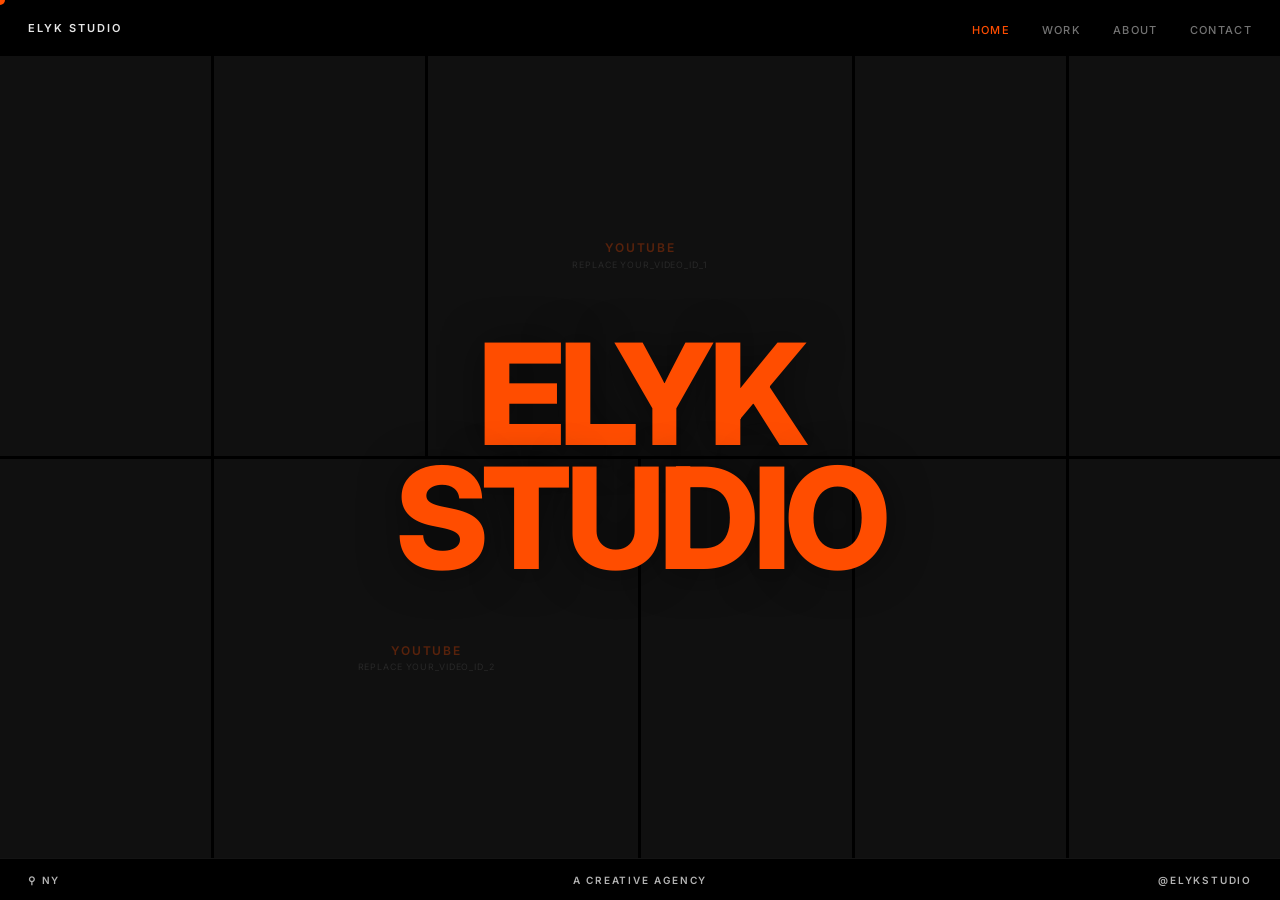
==== index.html @ 96a3be26 "Initial commit — ELYK STUDIO site (Home, Work, Campaign, About, Contact)" ====
<!DOCTYPE html>
<html lang="en">
<head>
  <meta charset="UTF-8" />
  <meta name="viewport" content="width=device-width, initial-scale=1.0" />
  <meta name="description" content="Elyk Studio — A creative agency." />
  <title>ELYK STUDIO</title>
  <link rel="stylesheet" href="css/style.css" />
  <link rel="preconnect" href="https://fonts.googleapis.com" />
  <link rel="preconnect" href="https://fonts.gstatic.com" crossorigin />
  <link href="https://fonts.googleapis.com/css2?family=Inter:wght@300;400;500;600;800&display=swap" rel="stylesheet" />
</head>
<body class="home">

  <!-- Custom cursor -->
  <div class="cursor" id="cursor"></div>

  <!-- ===================== NAV ===================== -->
  <nav class="nav nav--home">
    <a href="index.html" class="nav__logo">Elyk Studio</a>
    <ul class="nav__links">
      <li><a href="index.html" class="active">Home</a></li>
      <li><a href="work.html">Work</a></li>
      <li><a href="about.html">About</a></li>
      <li><a href="contact.html">Contact</a></li>
    </ul>
  </nav>

  <!-- ===================== VIDEO GRID =====================
    Full-bleed 2-row grid. One video per cell.

    HOW TO ADD YOUR VIDEOS:
    ─────────────────────────────────────────────
    Portrait clip → replace src="videos/clip-X.mp4"
    YouTube       → replace YOUR_VIDEO_ID_X (2 places each)

    Drop .mp4 files into the /videos folder in this project.
    ───────────────────────────────────────────── -->
  <main class="grid-stage">

    <!-- Row 1 -->
    <div class="grid-cell grid-cell--portrait">
      <video class="grid-video" autoplay muted loop playsinline>
        <source src="videos/clip-1.mp4" type="video/mp4" />
      </video>
      <div class="grid-cell__placeholder"><span>01</span></div>
    </div>

    <div class="grid-cell grid-cell--portrait">
      <video class="grid-video" autoplay muted loop playsinline>
        <source src="videos/clip-2.mp4" type="video/mp4" />
      </video>
      <div class="grid-cell__placeholder"><span>02</span></div>
    </div>

    <!-- YouTube landscape — row 1 -->
    <div class="grid-cell grid-cell--landscape">
      <div class="yt-embed" data-youtube-id="YOUR_VIDEO_ID_1">
        <iframe
          src="https://www.youtube.com/embed/YOUR_VIDEO_ID_1?autoplay=1&mute=1&loop=1&controls=0&showinfo=0&rel=0&modestbranding=1&playlist=YOUR_VIDEO_ID_1"
          frameborder="0" allow="autoplay; encrypted-media" allowfullscreen loading="lazy" title="Elyk Studio reel 1"></iframe>
      </div>
      <div class="grid-cell__placeholder grid-cell__placeholder--yt"><span>YouTube</span><small>Replace YOUR_VIDEO_ID_1</small></div>
    </div>

    <div class="grid-cell grid-cell--portrait">
      <video class="grid-video" autoplay muted loop playsinline>
        <source src="videos/clip-4.mp4" type="video/mp4" />
      </video>
      <div class="grid-cell__placeholder"><span>04</span></div>
    </div>

    <div class="grid-cell grid-cell--portrait">
      <video class="grid-video" autoplay muted loop playsinline>
        <source src="videos/clip-5.mp4" type="video/mp4" />
      </video>
      <div class="grid-cell__placeholder"><span>05</span></div>
    </div>

    <!-- Row 2 -->
    <div class="grid-cell grid-cell--portrait">
      <video class="grid-video" autoplay muted loop playsinline>
        <source src="videos/clip-6.mp4" type="video/mp4" />
      </video>
      <div class="grid-cell__placeholder"><span>06</span></div>
    </div>

    <!-- YouTube landscape — row 2 -->
    <div class="grid-cell grid-cell--landscape">
      <div class="yt-embed" data-youtube-id="YOUR_VIDEO_ID_2">
        <iframe
          src="https://www.youtube.com/embed/YOUR_VIDEO_ID_2?autoplay=1&mute=1&loop=1&controls=0&showinfo=0&rel=0&modestbranding=1&playlist=YOUR_VIDEO_ID_2"
          frameborder="0" allow="autoplay; encrypted-media" allowfullscreen loading="lazy" title="Elyk Studio reel 2"></iframe>
      </div>
      <div class="grid-cell__placeholder grid-cell__placeholder--yt"><span>YouTube</span><small>Replace YOUR_VIDEO_ID_2</small></div>
    </div>

    <div class="grid-cell grid-cell--portrait">
      <video class="grid-video" autoplay muted loop playsinline>
        <source src="videos/clip-8.mp4" type="video/mp4" />
      </video>
      <div class="grid-cell__placeholder"><span>08</span></div>
    </div>

    <div class="grid-cell grid-cell--portrait">
      <video class="grid-video" autoplay muted loop playsinline>
        <source src="videos/clip-9.mp4" type="video/mp4" />
      </video>
      <div class="grid-cell__placeholder"><span>09</span></div>
    </div>

    <div class="grid-cell grid-cell--portrait">
      <video class="grid-video" autoplay muted loop playsinline>
        <source src="videos/clip-10.mp4" type="video/mp4" />
      </video>
      <div class="grid-cell__placeholder"><span>10</span></div>
    </div>

    <!-- Brand wordmark overlay -->
    <div class="grid-wordmark" aria-hidden="true">
      <span class="grid-wordmark__text">ELYK<br />STUDIO</span>
    </div>

  </main>

  <!-- ===================== BOTTOM BAR ===================== -->
  <footer class="bottom-bar">
    <span class="bottom-bar__loc">⚲ NY</span>
    <span class="bottom-bar__tagline">A Creative Agency</span>
    <a href="https://instagram.com/elykstudio" class="bottom-bar__handle" target="_blank" rel="noopener">@ELYKSTUDIO</a>
  </footer>

  <script src="js/main.js"></script>
</body>
</html>
---- css/style.css ----
/* =============================================
   ELYK STUDIO — Design System
   ============================================= */

@import url('https://fonts.googleapis.com/css2?family=Inter:wght@300;400;500;600&display=swap');

/* --- Reset --- */
*, *::before, *::after {
  box-sizing: border-box;
  margin: 0;
  padding: 0;
}

/* --- Tokens --- */
:root {
  --bg:        #000000;   /* true black */
  --bg-soft:   #101010;   /* near-black panels */
  --orange:    #FF4D00;   /* bright orange accent */
  --orange-dim:#8a2a00;   /* muted orange for dim states */
  --cream:     var(--orange); /* legacy alias → orange (so old refs still work) */
  --white:     #ffffff;
  --grey:      #A2A2A2;
  --dark-grey: #2a2a2a;
  --accent:    var(--orange);

  --font-display: 'Georgia', 'Times New Roman', serif;
  --font-serif:   'Playfair Display', 'Georgia', serif;
  --font-body:    'Inter', Arial, sans-serif;

  --ease: cubic-bezier(0.25, 0.46, 0.45, 0.94);
  --dur: 0.4s;

  --nav-h:    56px;
  --bar-h:    42px;
}

/* --- Base --- */
html {
  font-size: 16px;
  -webkit-font-smoothing: antialiased;
  height: 100%;
}

body {
  background-color: var(--bg);
  color: var(--white);
  font-family: var(--font-body);
  line-height: 1;
  overflow-x: hidden;
  cursor: none;
  height: 100%;
}

a {
  color: inherit;
  text-decoration: none;
}

/* =============================================
   CUSTOM CURSOR
   ============================================= */
.cursor {
  position: fixed;
  top: 0; left: 0;
  width: 10px; height: 10px;
  background: var(--orange);
  border-radius: 50%;
  pointer-events: none;
  z-index: 9999;
  transform: translate(-50%, -50%);
  transition: width 0.18s var(--ease), height 0.18s var(--ease), opacity 0.2s;
  mix-blend-mode: difference;
}
.cursor.expanded { width: 44px; height: 44px; }

/* =============================================
   NAVIGATION
   ============================================= */
.nav {
  position: fixed;
  top: 0; left: 0; right: 0;
  z-index: 200;
  height: var(--nav-h);
  display: flex;
  align-items: center;
  justify-content: space-between;
  padding: 0 1.75rem;
}

/* Home nav sits on top of grid — subtle shadow keeps text legible over video */
.nav--home {
  background: transparent;
}
.nav--home .nav__logo,
.nav--home .nav__links a {
  text-shadow: 0 1px 12px rgba(0,0,0,0.6);
}

/* Inner-page nav gets subtle dark bg */
.nav--page {
  background: rgba(0,0,0,0.85);
  backdrop-filter: blur(12px);
  border-bottom: 1px solid rgba(255,255,255,0.06);
}

.nav__logo {
  font-size: 0.6875rem;
  font-weight: 600;
  letter-spacing: 0.18em;
  text-transform: uppercase;
  color: var(--white);
  opacity: 0.9;
  transition: opacity var(--dur) var(--ease);
}
.nav__logo:hover { opacity: 1; }

.nav__links {
  display: flex;
  gap: 2rem;
  list-style: none;
}
.nav__links a {
  font-size: 0.6875rem;
  font-weight: 500;
  letter-spacing: 0.12em;
  text-transform: uppercase;
  color: var(--white);
  opacity: 0.45;
  transition: opacity var(--dur) var(--ease);
}
.nav__links a:hover { opacity: 1; }
.nav__links a.active { opacity: 1; color: var(--orange); }

/* =============================================
   HOME — VIDEO GRID STAGE
   ============================================= */
body.home {
  overflow: hidden; /* full-bleed, no scroll on desktop */
}

.grid-stage {
  position: fixed;
  inset: 0;
  /*
    6 columns:
      portrait | portrait | landscape(2col) | portrait | portrait
    We use repeat with named tracks so landscape cells can span 2.

    Columns: 1fr 1fr 1fr 1fr 1fr 1fr  (6 equal)
    Landscape cells span 2 of those.

    2 rows that together fill the space between nav and bottom bar.
  */
  display: grid;
  grid-template-columns: repeat(6, 1fr);
  grid-template-rows: repeat(2, 1fr);
  gap: 3px;
  padding-top: var(--nav-h);
  padding-bottom: var(--bar-h);
  z-index: 0;
}

/* Portrait cell — 1 col wide */
.grid-cell--portrait {
  grid-column: span 1;
}

/* Landscape cell — 2 cols wide (for YouTube 16:9) */
.grid-cell--landscape {
  grid-column: span 2;
}

/* Each cell */
.grid-cell {
  position: relative;
  overflow: hidden;
  background: var(--bg-soft);
}

/* Video inside cell */
.grid-video {
  position: absolute;
  inset: 0;
  width: 100%;
  height: 100%;
  object-fit: cover;
  display: block;
}

/* YouTube iframe wrapper */
.yt-embed {
  position: absolute;
  inset: 0;
  width: 100%;
  height: 100%;
}

/* Scale the iframe up so it fills and crops (same trick as object-fit:cover) */
.yt-embed iframe {
  position: absolute;
  /* push left and top to center a wider/taller iframe */
  top: 50%;
  left: 50%;
  width: 177.78%;   /* 16/9 * 100% */
  height: 100%;
  min-width: 100%;
  min-height: 56.25%; /* 9/16 * 100% */
  transform: translate(-50%, -50%);
  border: none;
  pointer-events: none; /* keep hover effects on parent */
}

/* Placeholder shown when no video src is loaded */
.grid-cell__placeholder {
  position: absolute;
  inset: 0;
  display: flex;
  flex-direction: column;
  align-items: center;
  justify-content: center;
  gap: 0.4rem;
  /* Only visible if video/iframe didn't load */
  z-index: 1;
  pointer-events: none;
  opacity: 0; /* hidden by default — shown via JS if video errors */
}

/* Show placeholder when cell has no-video class */
.grid-cell.no-video .grid-cell__placeholder {
  opacity: 1;
}

.grid-cell__placeholder span {
  font-size: 0.75rem;
  font-weight: 600;
  letter-spacing: 0.14em;
  text-transform: uppercase;
  color: rgba(255,255,255,0.18);
}

.grid-cell__placeholder--yt span {
  color: rgba(255,77,0,0.3);
}

.grid-cell__placeholder small {
  font-size: 0.55rem;
  letter-spacing: 0.1em;
  text-transform: uppercase;
  color: rgba(255,255,255,0.1);
  display: block;
}

/* Hover overlay on each cell */
.grid-cell::after {
  content: '';
  position: absolute;
  inset: 0;
  background: rgba(0,0,0,0);
  transition: background 0.3s var(--ease);
  z-index: 2;
}
.grid-cell:hover::after {
  background: rgba(0,0,0,0.15);
}

/* =============================================
   BRAND WORDMARK OVERLAY
   ============================================= */
.grid-wordmark {
  position: fixed;
  inset: var(--nav-h) 0 var(--bar-h) 0;
  display: flex;
  align-items: center;
  justify-content: center;
  pointer-events: none;
  z-index: 100;
}

.grid-wordmark__text {
  font-family: var(--font-body);
  font-size: clamp(3.5rem, 11vw, 10rem);
  font-weight: 800;
  line-height: 0.88;
  letter-spacing: -0.04em;
  text-align: center;
  text-transform: uppercase;
  color: var(--orange); /* bright orange wordmark pop */
  text-shadow: 0 2px 40px rgba(0,0,0,0.5);
  user-select: none;
}

/* =============================================
   BOTTOM BAR
   ============================================= */
.bottom-bar {
  position: fixed;
  bottom: 0; left: 0; right: 0;
  height: var(--bar-h);
  z-index: 200;
  display: flex;
  align-items: center;
  justify-content: space-between;
  padding: 0 1.75rem;
  background: var(--bg);
  border-top: 1px solid rgba(255,255,255,0.08);
}

.bottom-bar__loc,
.bottom-bar__tagline,
.bottom-bar__handle {
  font-size: 0.625rem;
  font-weight: 600;
  letter-spacing: 0.18em;
  text-transform: uppercase;
  color: var(--white);
  opacity: 0.7;
}

.bottom-bar__tagline {
  position: absolute;
  left: 50%;
  transform: translateX(-50%);
}

.bottom-bar__handle {
  transition: opacity var(--dur) var(--ease);
}
.bottom-bar__handle:hover { opacity: 1; }

/* =============================================
   FOLDER CAROUSEL (each grid cell)
   ============================================= */

/* Slide track — horizontal flex strip */
.folder__track {
  position: absolute;
  inset: 0;
  display: flex;
  transition: transform 0.45s cubic-bezier(0.4, 0, 0.2, 1);
  will-change: transform;
}

/* Each slide fills the cell exactly */
.folder__slide {
  flex: 0 0 100%;
  width: 100%;
  height: 100%;
  position: relative;
  overflow: hidden;
}

/* YouTube slide: iframe covers + crops */
.folder__slide--yt iframe {
  position: absolute;
  top: 50%; left: 50%;
  width: 177.78%; height: 100%;
  min-width: 100%; min-height: 56.25%;
  transform: translate(-50%, -50%);
  border: none;
  pointer-events: none;
}

/* Video inside a slide */
.folder__slide video {
  position: absolute;
  inset: 0;
  width: 100%; height: 100%;
  object-fit: cover;
  display: block;
}

/* Placeholder tile */
.folder__placeholder {
  position: absolute;
  inset: 0;
  display: flex;
  flex-direction: column;
  align-items: center;
  justify-content: center;
  gap: 0.4rem;
  background: var(--bg-soft);
}
.folder__placeholder span {
  font-size: 0.65rem;
  font-weight: 600;
  letter-spacing: 0.16em;
  text-transform: uppercase;
  color: rgba(255,255,255,0.15);
}
.folder__placeholder--yt span {
  color: rgba(255,77,0,0.25);
}
.folder__placeholder small {
  font-size: 0.5rem;
  letter-spacing: 0.12em;
  text-transform: uppercase;
  color: rgba(255,255,255,0.08);
}

/* UI overlay layer */
.folder__ui {
  position: absolute;
  inset: 0;
  z-index: 10;
  pointer-events: none;
}

/* ── Folder tab (top label) ── */
.folder__tab {
  position: absolute;
  top: 0; left: 0; right: 0;
  height: 28px;
  display: flex;
  align-items: center;
  padding: 0 0.75rem;
  background: rgba(0,0,0,0);
  transition: background 0.3s;
  pointer-events: none;
}

/* label text injected by JS from data-label */
.folder__tab::after {
  content: attr(data-label);
  font-size: 0.55rem;
  font-weight: 600;
  letter-spacing: 0.16em;
  text-transform: uppercase;
  color: rgba(255,255,255,0);
  transition: color 0.3s;
  white-space: nowrap;
  overflow: hidden;
  text-overflow: ellipsis;
}

.grid-cell:hover .folder__tab {
  background: linear-gradient(to bottom, rgba(0,0,0,0.55) 0%, transparent 100%);
}
.grid-cell:hover .folder__tab::after {
  color: rgba(255,255,255,0.7);
}

/* ── Dot indicators ── */
.folder__dots {
  position: absolute;
  bottom: 10px;
  left: 0; right: 0;
  display: flex;
  align-items: center;
  justify-content: center;
  gap: 5px;
  opacity: 0;
  transition: opacity 0.3s;
}

.grid-cell:hover .folder__dots { opacity: 1; }

.folder__dot {
  width: 4px; height: 4px;
  border-radius: 50%;
  background: rgba(255,255,255,0.3);
  transition: background 0.25s, transform 0.25s;
  cursor: pointer;
  pointer-events: all;
}
.folder__dot.active {
  background: var(--orange);
  transform: scale(1.3);
}

/* ── Arrow buttons ── */
.folder__arrows {
  position: absolute;
  inset: 28px 0 28px 0;
  display: flex;
  align-items: center;
  justify-content: space-between;
  padding: 0 0.5rem;
  opacity: 0;
  transition: opacity 0.25s;
  pointer-events: none;
}

.grid-cell:hover .folder__arrows { opacity: 1; }

.folder__arrow {
  pointer-events: all;
  width: 28px; height: 28px;
  border-radius: 50%;
  background: rgba(0,0,0,0.45);
  border: 1px solid rgba(255,255,255,0.12);
  color: var(--white);
  font-size: 1rem;
  line-height: 1;
  cursor: pointer;
  display: flex;
  align-items: center;
  justify-content: center;
  transition: background 0.2s, transform 0.15s, opacity 0.2s;
  backdrop-filter: blur(6px);
}
.folder__arrow:hover {
  background: rgba(255,77,0,0.2);
  transform: scale(1.1);
}
.folder__arrow:active { transform: scale(0.95); }
.folder__arrow.hidden { opacity: 0; pointer-events: none; }

/* Hover lift on the whole cell */
.grid-cell {
  transition: box-shadow 0.3s;
}
.grid-cell:hover {
  box-shadow: 0 0 0 1.5px rgba(255,77,0,0.18) inset;
  z-index: 5;
}

/* =============================================
   INNER PAGES (contact, about, work)
   ============================================= */
body:not(.home) {
  overflow-y: auto;
}

.page {
  min-height: 100vh;
  display: flex;
  flex-direction: column;
  padding-top: var(--nav-h);
}

/* =============================================
   CONTACT PAGE
   ============================================= */
.contact {
  flex: 1;
  display: flex;
  flex-direction: column;
  justify-content: center;
  padding: 5rem 2.5rem 6rem;
  max-width: 960px;
  margin: 0 auto;
  width: 100%;
}

.contact__heading {
  font-family: var(--font-display);
  font-size: clamp(3rem, 8vw, 7rem);
  font-weight: 400;
  font-style: italic;
  line-height: 0.9;
  color: var(--white);
  margin-bottom: 5rem;
}
.contact__heading em {
  font-style: normal;
  color: var(--orange);
}

.contact__grid {
  display: grid;
  grid-template-columns: repeat(auto-fit, minmax(200px, 1fr));
  gap: 3rem 4rem;
}

.contact__group {
  display: flex;
  flex-direction: column;
  gap: 0.75rem;
}

.contact__label {
  font-size: 0.625rem;
  font-weight: 600;
  letter-spacing: 0.2em;
  text-transform: uppercase;
  color: var(--grey);
  opacity: 0.55;
}

.contact__value {
  font-size: 0.875rem;
  color: var(--white);
  line-height: 1.6;
}
.contact__value a {
  transition: color var(--dur) var(--ease);
}
.contact__value a:hover { color: var(--orange); }

/* =============================================
   FOOTER (inner pages)
   ============================================= */
.footer {
  padding: 1.25rem 2.5rem;
  display: flex;
  align-items: center;
  justify-content: space-between;
  border-top: 1px solid rgba(255,255,255,0.06);
  margin-top: auto;
}

.footer__copy {
  font-size: 0.625rem;
  color: var(--grey);
  opacity: 0.35;
  letter-spacing: 0.08em;
}

.footer__social {
  font-size: 0.625rem;
  color: var(--grey);
  opacity: 0.35;
  letter-spacing: 0.12em;
  text-transform: uppercase;
  transition: opacity var(--dur) var(--ease);
}
.footer__social:hover { opacity: 0.8; }

/* =============================================
   FADE-UP ANIMATION
   ============================================= */
.fade-up {
  opacity: 0;
  transform: translateY(18px);
  animation: fade-up 0.85s var(--ease) forwards;
}
.fade-up:nth-child(1) { animation-delay: 0.08s; }
.fade-up:nth-child(2) { animation-delay: 0.2s; }
.fade-up:nth-child(3) { animation-delay: 0.34s; }
.fade-up:nth-child(4) { animation-delay: 0.48s; }

@keyframes fade-up {
  to { opacity: 1; transform: translateY(0); }
}

/* =============================================
   RESPONSIVE
   ============================================= */

/* Tablet: tighten up, allow scroll on home */
@media (max-width: 1024px) {
  body.home {
    overflow-y: auto;
  }

  .grid-stage {
    position: relative;
    height: calc(100svh - var(--nav-h) - var(--bar-h));
    padding-top: 0;
    padding-bottom: 0;
    margin-top: var(--nav-h);
    margin-bottom: var(--bar-h);
  }
}

/* Mobile: stack to 2 columns, portrait only */
@media (max-width: 640px) {
  :root {
    --nav-h: 52px;
    --bar-h: 40px;
  }

  .grid-stage {
    grid-template-columns: repeat(2, 1fr);
    grid-template-rows: none; /* let it auto-flow */
    height: auto;
    min-height: calc(100svh - var(--nav-h) - var(--bar-h));
    gap: 2px;
  }

  /* On mobile, landscape cells go full width */
  .grid-cell--landscape {
    grid-column: span 2;
    aspect-ratio: 16/9;
  }

  .grid-cell--portrait {
    aspect-ratio: 9/16;
  }

  /* Wordmark stays centered over the grid — scrim keeps it legible */
  .grid-wordmark {
    position: fixed;
    inset: var(--nav-h) 0 var(--bar-h) 0;
  }
  .grid-wordmark::before {
    content: '';
    position: absolute;
    inset: 0;
    background: radial-gradient(ellipse 70% 40% at center, rgba(0,0,0,0.72) 0%, rgba(0,0,0,0) 70%);
    pointer-events: none;
  }
  .grid-wordmark__text {
    position: relative;
    font-size: clamp(2.75rem, 15vw, 4.5rem);
    text-shadow: 0 2px 30px rgba(0,0,0,0.85);
  }

  /* Nav — fits 4 links + logo comfortably */
  .nav {
    padding: 0 1.1rem;
  }
  .nav__logo {
    font-size: 0.62rem;
    letter-spacing: 0.14em;
  }
  .nav__links {
    gap: 1rem;
  }
  .nav__links a {
    font-size: 0.6rem;
    letter-spacing: 0.08em;
  }

  .bottom-bar {
    padding: 0 1.1rem;
  }
  .bottom-bar__loc,
  .bottom-bar__handle {
    font-size: 0.58rem;
    letter-spacing: 0.12em;
  }
  .bottom-bar__tagline {
    display: none; /* hide middle label on mobile to avoid overlap */
  }
}

/* =============================================
   TOUCH DEVICES — restore native cursor,
   hide the custom orange dot
   ============================================= */
@media (hover: none), (pointer: coarse) {
  body { cursor: auto; }
  a, button, .work-item, .grid-cell { cursor: pointer; }
  .cursor { display: none !important; }
}

/* =============================================
   WORK INDEX (clickable campaign list)
   ============================================= */
body.work-list {
  overflow-x: hidden;
  min-height: 100vh;
  background: #000;
}

/* Background video layer — behind active title only */
.work-bg {
  position: fixed;
  inset: 0;
  z-index: 0;
  background: #000;
}
.work-bg video,
.work-bg iframe {
  position: absolute;
  inset: 0;
  width: 100%;
  height: 100%;
  object-fit: cover;
  opacity: 0;
  transition: opacity 0.7s var(--ease);
  pointer-events: none;
}
.work-bg video.active,
.work-bg iframe.active { opacity: 1; }

/* Scale YouTube bg to cover */
.work-bg iframe {
  top: 50%; left: 50%;
  width: 177.78vh;
  min-width: 100%;
  min-height: 56.25vw;
  transform: translate(-50%, -50%);
  border: none;
}

.work-bg__overlay {
  position: absolute;
  inset: 0;
  z-index: 2;
  background: radial-gradient(ellipse at center, rgba(0,0,0,0.55) 0%, rgba(0,0,0,0.78) 100%);
}

/* The list itself */
.work-index {
  position: relative;
  z-index: 10;
  min-height: 100vh;
  display: flex;
  flex-direction: column;
  align-items: center;
  justify-content: center;
  gap: 0.5rem;
  padding: calc(var(--nav-h) + 4rem) 1.5rem calc(var(--bar-h) + 4rem);
}

.work-item {
  display: flex;
  flex-direction: column;
  align-items: center;
  text-align: center;
  padding: 0.6rem 1rem;
  cursor: pointer;
  transition: transform 0.4s var(--ease);
}

.work-item__title {
  font-family: var(--font-serif);
  font-style: italic;
  font-weight: 500;
  font-size: clamp(2.5rem, 6.5vw, 5.5rem);
  line-height: 1.02;
  letter-spacing: -0.01em;
  color: #2a2a2a; /* dim by default */
  transition: color 0.4s var(--ease), transform 0.4s var(--ease);
}

.work-item__client {
  font-family: var(--font-body);
  font-weight: 700;
  font-size: clamp(0.7rem, 1.1vw, 0.95rem);
  letter-spacing: 0.22em;
  text-transform: uppercase;
  color: #2a2a2a;
  margin-top: 0.4rem;
  transition: color 0.4s var(--ease);
}

/* Active state */
.work-item.active .work-item__title { color: var(--orange); }
.work-item.active .work-item__client { color: var(--white); }

/* Small index number */
.work-item__index {
  display: none;
}

/* =============================================
   CAMPAIGN DETAIL (case study)
   ============================================= */
body.campaign {
  overflow-y: auto;
  background: var(--bg);
}

.cs {
  padding-top: var(--nav-h);
  min-height: 100vh;
}

/* Hero */
.cs__hero {
  position: relative;
  height: 68vh;
  min-height: 420px;
  display: flex;
  align-items: flex-end;
  overflow: hidden;
  background: #000;
}
.cs__hero video,
.cs__hero iframe {
  position: absolute;
  inset: 0;
  width: 100%;
  height: 100%;
  object-fit: cover;
  border: none;
}
.cs__hero iframe {
  top: 50%; left: 50%;
  width: 177.78vh;
  min-width: 100%;
  transform: translate(-50%, -50%);
  pointer-events: none;
}
.cs__hero-overlay {
  position: absolute;
  inset: 0;
  z-index: 2;
  background: linear-gradient(to top, rgba(0,0,0,1) 0%, rgba(0,0,0,0.2) 45%, rgba(0,0,0,0.35) 100%);
}
.cs__hero-inner {
  position: relative;
  z-index: 3;
  padding: 0 2.5rem 3rem;
  width: 100%;
  max-width: 1200px;
  margin: 0 auto;
}
.cs__client {
  font-size: 0.7rem;
  font-weight: 700;
  letter-spacing: 0.24em;
  text-transform: uppercase;
  color: var(--orange);
  margin-bottom: 1rem;
}
.cs__title {
  font-family: var(--font-serif);
  font-style: italic;
  font-weight: 500;
  font-size: clamp(2.5rem, 7vw, 5.5rem);
  line-height: 0.98;
  color: var(--white);
}

/* Body layout */
.cs__body {
  max-width: 1200px;
  margin: 0 auto;
  padding: 4rem 2.5rem;
  display: grid;
  grid-template-columns: 1.6fr 1fr;
  gap: 4rem;
}

.cs__overview p {
  font-family: var(--font-body);
  font-size: 1.05rem;
  font-weight: 300;
  line-height: 1.7;
  color: rgba(255,255,255,0.85);
}

.cs__meta {
  display: flex;
  flex-direction: column;
  gap: 1.5rem;
}
.cs__meta-row {
  display: flex;
  flex-direction: column;
  gap: 0.4rem;
  border-top: 1px solid rgba(255,255,255,0.12);
  padding-top: 1rem;
}
.cs__meta-label {
  font-size: 0.6rem;
  font-weight: 700;
  letter-spacing: 0.2em;
  text-transform: uppercase;
  color: var(--grey);
  opacity: 0.6;
}
.cs__meta-value {
  font-size: 0.95rem;
  color: var(--white);
}

/* Results / analytics */
.cs__section-label {
  max-width: 1200px;
  margin: 0 auto;
  padding: 0 2.5rem;
  font-size: 0.7rem;
  font-weight: 700;
  letter-spacing: 0.22em;
  text-transform: uppercase;
  color: var(--orange);
  margin-bottom: 1.5rem;
}

.cs__results {
  max-width: 1200px;
  margin: 0 auto 4rem;
  padding: 0 2.5rem;
  display: grid;
  grid-template-columns: repeat(4, 1fr);
  gap: 1px;
  background: rgba(255,255,255,0.08);
  border: 1px solid rgba(255,255,255,0.08);
}
.cs__result {
  background: var(--bg);
  padding: 2rem 1.5rem;
  display: flex;
  flex-direction: column;
  gap: 0.6rem;
}
.cs__result-value {
  font-family: var(--font-serif);
  font-size: clamp(2rem, 4vw, 3rem);
  font-weight: 500;
  color: var(--orange);
  line-height: 1;
}
.cs__result-label {
  font-size: 0.62rem;
  font-weight: 600;
  letter-spacing: 0.16em;
  text-transform: uppercase;
  color: var(--grey);
}

/* Clip galleries */
.cs__clips {
  max-width: 1200px;
  margin: 0 auto 4rem;
  padding: 0 2.5rem;
}

/* YouTube — landscape row */
.cs__yt-grid {
  display: grid;
  grid-template-columns: repeat(auto-fit, minmax(320px, 1fr));
  gap: 1rem;
  margin-bottom: 3rem;
}
.cs__yt {
  position: relative;
  aspect-ratio: 16/9;
  background: var(--bg-soft);
  overflow: hidden;
  border-radius: 4px;
}
.cs__yt iframe {
  position: absolute;
  inset: 0;
  width: 100%;
  height: 100%;
  border: none;
}
.cs__yt .cs__ph {
  position: absolute; inset: 0;
  display: flex; align-items: center; justify-content: center;
  font-size: 0.7rem; font-weight: 600; letter-spacing: 0.16em;
  text-transform: uppercase; color: rgba(255,77,0,0.3);
}

/* TikTok — portrait row */
.cs__tt-grid {
  display: grid;
  grid-template-columns: repeat(auto-fit, minmax(240px, 1fr));
  gap: 1rem;
}
.cs__tt {
  position: relative;
  aspect-ratio: 9/16;
  background: var(--bg-soft);
  overflow: hidden;
  border-radius: 4px;
  display: flex;
  align-items: center;
  justify-content: center;
}
.cs__tt blockquote { margin: 0; width: 100%; }
.cs__tt .cs__ph {
  font-size: 0.7rem; font-weight: 600; letter-spacing: 0.16em;
  text-transform: uppercase; color: rgba(255,255,255,0.2);
  text-align: center; padding: 1rem;
}

.cs__clips-head {
  font-size: 0.7rem; font-weight: 700; letter-spacing: 0.2em;
  text-transform: uppercase; color: var(--grey);
  margin-bottom: 1.25rem; opacity: 0.7;
}

/* =============================================
   RESPONSIVE — work index + campaign
   ============================================= */
@media (max-width: 768px) {
  /* Work index — bigger tap targets, tighter rhythm */
  .work-index {
    gap: 0.9rem;
    padding: calc(var(--nav-h) + 2.5rem) 1.25rem calc(var(--bar-h) + 2.5rem);
    justify-content: flex-start;
  }
  .work-item {
    padding: 0.4rem 1rem;
  }
  .work-item__title { font-size: 2.6rem; line-height: 1; }
  .work-item__client { font-size: 0.62rem; margin-top: 0.5rem; }
  /* On touch, the active title (and its video) follows scroll — see main.js */

  /* Campaign detail */
  .cs__hero {
    height: 48vh;
    min-height: 320px;
  }
  .cs__body {
    grid-template-columns: 1fr;
    gap: 2.5rem;
    padding: 2.5rem 1.5rem;
  }
  .cs__hero-inner { padding: 0 1.5rem 2rem; }
  .cs__overview p { font-size: 1rem; }
  .cs__results {
    grid-template-columns: repeat(2, 1fr);
    padding: 0 1.5rem;
  }
  .cs__section-label,
  .cs__clips { padding-left: 1.5rem; padding-right: 1.5rem; }
  .cs__result { padding: 1.5rem 1rem; }
  .cs__yt-grid { grid-template-columns: 1fr; }
  .cs__tt-grid { grid-template-columns: repeat(2, 1fr); }
}

/* Very small phones */
@media (max-width: 380px) {
  .nav__links { gap: 0.8rem; }
  .nav__links a { font-size: 0.56rem; letter-spacing: 0.06em; }
  .work-item__title { font-size: 2.1rem; }
  .cs__results { grid-template-columns: 1fr 1fr; }
}

/* =============================================
   ABOUT PAGE
   ============================================= */
body.about {
  overflow-y: auto;
  background: var(--bg);
}

.about-page {
  padding-top: var(--nav-h);
  max-width: 1100px;
  margin: 0 auto;
}

/* Intro / manifesto */
.ab-intro {
  padding: 7rem 2.5rem 4rem;
}
.ab-eyebrow {
  display: block;
  font-size: 0.7rem;
  font-weight: 600;
  letter-spacing: 0.24em;
  text-transform: uppercase;
  color: var(--orange);
  opacity: 0.8;
  margin-bottom: 2rem;
}
.ab-lead {
  font-family: var(--font-serif);
  font-weight: 500;
  font-size: clamp(2.4rem, 6vw, 4.75rem);
  line-height: 1.02;
  letter-spacing: -0.01em;
  color: var(--white);
}
.ab-lead em {
  font-style: italic;
  color: var(--orange);
}

/* Virgil quote */
.ab-quote {
  padding: 4rem 2.5rem;
  border-top: 1px solid rgba(255,255,255,0.1);
  border-bottom: 1px solid rgba(255,255,255,0.1);
  margin: 2rem 0;
}
.ab-quote__text {
  font-family: var(--font-serif);
  font-style: italic;
  font-weight: 400;
  font-size: clamp(1.5rem, 3.2vw, 2.5rem);
  line-height: 1.4;
  color: rgba(255,255,255,0.92);
  max-width: 900px;
  margin: 0 0 1.5rem;
}
.ab-quote__cite {
  display: block;
  font-family: var(--font-body);
  font-style: normal;
  font-size: 0.8rem;
  font-weight: 600;
  letter-spacing: 0.16em;
  text-transform: uppercase;
  color: var(--grey);
}

/* Philosophy */
.ab-philosophy {
  padding: 4rem 2.5rem;
  max-width: 820px;
  display: flex;
  flex-direction: column;
  gap: 2rem;
}
.ab-body {
  font-family: var(--font-body);
  font-size: clamp(1.05rem, 1.6vw, 1.35rem);
  font-weight: 300;
  line-height: 1.65;
  color: rgba(255,255,255,0.82);
}
.ab-body strong {
  font-weight: 600;
  color: var(--white);
}

/* Services */
.ab-services {
  padding: 4rem 2.5rem 5rem;
}
.ab-section-label {
  display: block;
  font-size: 0.7rem;
  font-weight: 700;
  letter-spacing: 0.22em;
  text-transform: uppercase;
  color: var(--orange);
  margin-bottom: 3rem;
}
.ab-services__grid {
  display: grid;
  grid-template-columns: repeat(3, 1fr);
  gap: 3rem;
}
.ab-service {
  display: flex;
  flex-direction: column;
  gap: 1rem;
  border-top: 1px solid rgba(255,255,255,0.14);
  padding-top: 1.5rem;
}
.ab-service__num {
  font-family: var(--font-serif);
  font-style: italic;
  font-size: 1.5rem;
  color: var(--orange);
  opacity: 0.8;
}
.ab-service__title {
  font-family: var(--font-body);
  font-size: 1.15rem;
  font-weight: 600;
  line-height: 1.25;
  color: var(--white);
}
.ab-service__desc {
  font-family: var(--font-body);
  font-size: 0.9rem;
  font-weight: 300;
  line-height: 1.6;
  color: rgba(255,255,255,0.7);
}

/* CTA */
.ab-cta {
  padding: 5rem 2.5rem 7rem;
  border-top: 1px solid rgba(255,255,255,0.1);
  display: flex;
  flex-direction: column;
  align-items: flex-start;
  gap: 2rem;
}
.ab-cta__text {
  font-family: var(--font-serif);
  font-style: italic;
  font-weight: 500;
  font-size: clamp(2rem, 5vw, 3.5rem);
  line-height: 1.05;
  color: var(--white);
}
.ab-cta__link {
  font-family: var(--font-body);
  font-size: 0.8rem;
  font-weight: 600;
  letter-spacing: 0.16em;
  text-transform: uppercase;
  color: var(--orange);
  padding-bottom: 0.3rem;
  border-bottom: 1px solid var(--orange);
  transition: opacity var(--dur) var(--ease);
}
.ab-cta__link:hover { opacity: 0.7; }

/* About responsive */
@media (max-width: 768px) {
  .ab-intro { padding: 5rem 1.5rem 3rem; }
  .ab-quote { padding: 3rem 1.5rem; }
  .ab-philosophy { padding: 3rem 1.5rem; gap: 1.5rem; }
  .ab-services { padding: 3rem 1.5rem 4rem; }
  .ab-services__grid {
    grid-template-columns: 1fr;
    gap: 2.5rem;
  }
  .ab-cta { padding: 4rem 1.5rem 5rem; }
}
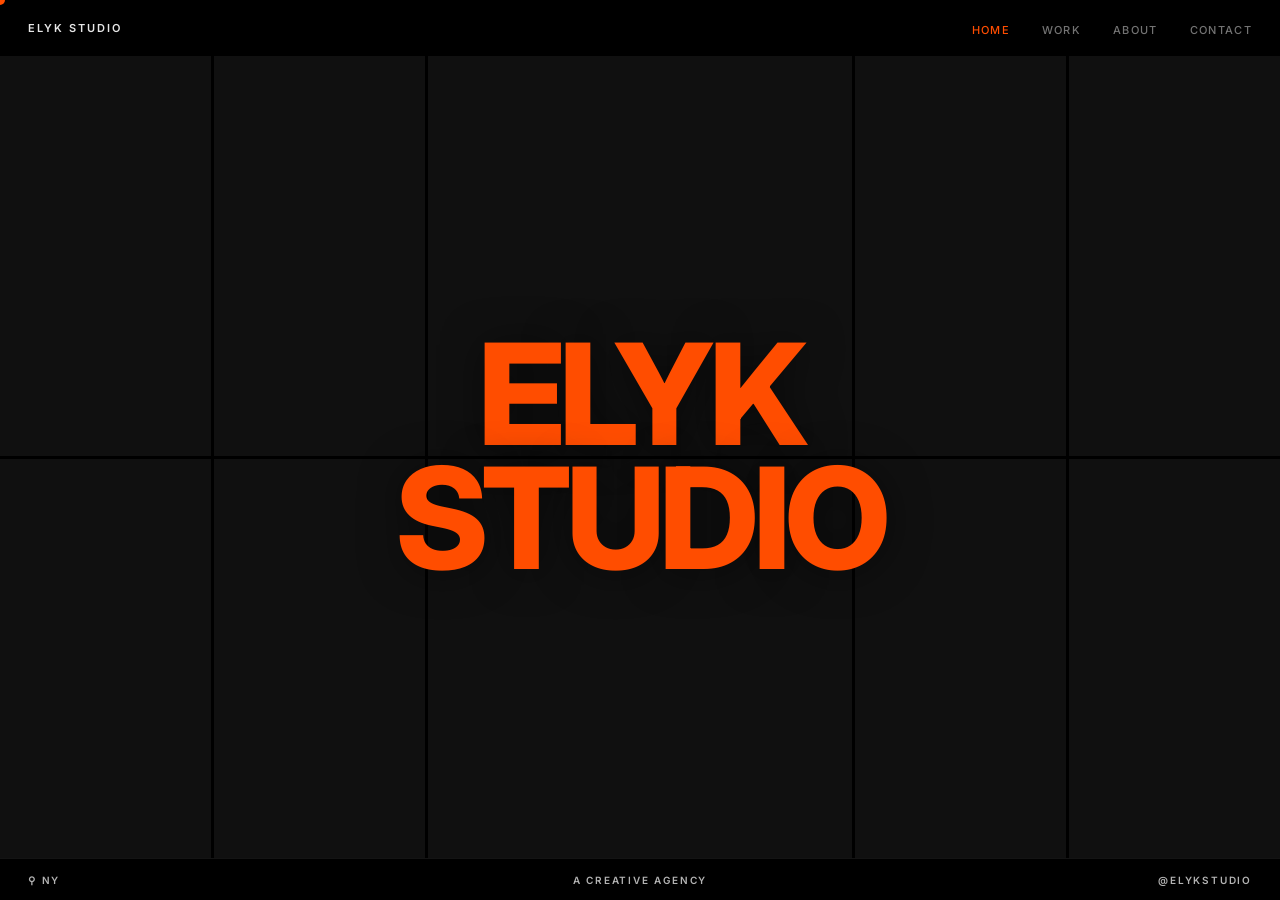
==== commit ffd6e1bb: "Home grid videos, client marquee, mobile grid fix - Fill all 10 home-grid cells with hosted video cl" ====
--- a/index.html
+++ b/index.html
@@ -41,79 +41,73 @@
     <!-- Row 1 -->
     <div class="grid-cell grid-cell--portrait">
       <video class="grid-video" autoplay muted loop playsinline>
-        <source src="videos/clip-1.mp4" type="video/mp4" />
+        <source src="https://res.cloudinary.com/dmh01vpoz/video/upload/v1784444713/peacegray_TikTokDownloader.com_fef8b_q6gndk.mp4" type="video/mp4" />
       </video>
       <div class="grid-cell__placeholder"><span>01</span></div>
     </div>
 
     <div class="grid-cell grid-cell--portrait">
       <video class="grid-video" autoplay muted loop playsinline>
-        <source src="videos/clip-2.mp4" type="video/mp4" />
+        <source src="https://res.cloudinary.com/dmh01vpoz/video/upload/v1784438065/ElianaOfori_moft6a.mp4" type="video/mp4" />
       </video>
       <div class="grid-cell__placeholder"><span>02</span></div>
     </div>
 
     <!-- YouTube landscape — row 1 -->
     <div class="grid-cell grid-cell--landscape">
-      <div class="yt-embed" data-youtube-id="YOUR_VIDEO_ID_1">
-        <iframe
-          src="https://www.youtube.com/embed/YOUR_VIDEO_ID_1?autoplay=1&mute=1&loop=1&controls=0&showinfo=0&rel=0&modestbranding=1&playlist=YOUR_VIDEO_ID_1"
-          frameborder="0" allow="autoplay; encrypted-media" allowfullscreen loading="lazy" title="Elyk Studio reel 1"></iframe>
-      </div>
-      <div class="grid-cell__placeholder grid-cell__placeholder--yt"><span>YouTube</span><small>Replace YOUR_VIDEO_ID_1</small></div>
+      <video class="grid-video" autoplay muted loop playsinline>
+        <source src="https://res.cloudinary.com/dmh01vpoz/video/upload/v1784480866/0715_2_4_dbrotw.mov" type="video/mp4" />
+      </video>
+      <div class="grid-cell__placeholder"><span>03</span></div>
     </div>
 
     <div class="grid-cell grid-cell--portrait">
       <video class="grid-video" autoplay muted loop playsinline>
-        <source src="videos/clip-4.mp4" type="video/mp4" />
+        <source src="https://res.cloudinary.com/dmh01vpoz/video/upload/v1784443368/0715_2_egw2zx.mov" type="video/mp4" />
       </video>
       <div class="grid-cell__placeholder"><span>04</span></div>
     </div>
 
     <div class="grid-cell grid-cell--portrait">
       <video class="grid-video" autoplay muted loop playsinline>
-        <source src="videos/clip-5.mp4" type="video/mp4" />
+        <source src="https://res.cloudinary.com/dmh01vpoz/video/upload/v1784444997/Video-749_za96e4.mp4" type="video/mp4" />
       </video>
       <div class="grid-cell__placeholder"><span>05</span></div>
     </div>
-
+    <div class="grid-cell grid-cell--portrait">
+      <video class="grid-video" autoplay muted loop playsinline>
+        <source src="https://res.cloudinary.com/dmh01vpoz/video/upload/v1784446743/save_time_for_what_really_matters_by_downloading_Gauth_official_gauth_gauthpartner_examprep_study_-_ELYK._1080p_drjmeo.mp4" type="video/mp4" />
+      </video>
+      <div class="grid-cell__placeholder"><span>10</span></div>
+    </div>
     <!-- Row 2 -->
     <div class="grid-cell grid-cell--portrait">
       <video class="grid-video" autoplay muted loop playsinline>
-        <source src="videos/clip-6.mp4" type="video/mp4" />
+        <source src="https://res.cloudinary.com/dmh01vpoz/video/upload/v1784445237/0628_tybceh.mov" type="video/mp4" />
       </video>
       <div class="grid-cell__placeholder"><span>06</span></div>
     </div>
 
     <!-- YouTube landscape — row 2 -->
     <div class="grid-cell grid-cell--landscape">
-      <div class="yt-embed" data-youtube-id="YOUR_VIDEO_ID_2">
-        <iframe
-          src="https://www.youtube.com/embed/YOUR_VIDEO_ID_2?autoplay=1&mute=1&loop=1&controls=0&showinfo=0&rel=0&modestbranding=1&playlist=YOUR_VIDEO_ID_2"
-          frameborder="0" allow="autoplay; encrypted-media" allowfullscreen loading="lazy" title="Elyk Studio reel 2"></iframe>
-      </div>
-      <div class="grid-cell__placeholder grid-cell__placeholder--yt"><span>YouTube</span><small>Replace YOUR_VIDEO_ID_2</small></div>
+      <video class="grid-video" autoplay muted loop playsinline>
+        <source src="https://res.cloudinary.com/dmh01vpoz/video/upload/v1784480272/Video-351_ekuxar.mp4" type="video/mp4" />
+      </video>
+      <div class="grid-cell__placeholder"><span>07</span></div>
     </div>
 
     <div class="grid-cell grid-cell--portrait">
       <video class="grid-video" autoplay muted loop playsinline>
-        <source src="videos/clip-8.mp4" type="video/mp4" />
-      </video>
-      <div class="grid-cell__placeholder"><span>08</span></div>
-    </div>
-
-    <div class="grid-cell grid-cell--portrait">
-      <video class="grid-video" autoplay muted loop playsinline>
-        <source src="videos/clip-9.mp4" type="video/mp4" />
+        <source src="https://res.cloudinary.com/dmh01vpoz/video/upload/v1784479201/0715_2_2_ihyh3q.mov" type="video/mp4" />
       </video>
       <div class="grid-cell__placeholder"><span>09</span></div>
     </div>
 
     <div class="grid-cell grid-cell--portrait">
       <video class="grid-video" autoplay muted loop playsinline>
-        <source src="videos/clip-10.mp4" type="video/mp4" />
+        <source src="https://res.cloudinary.com/dmh01vpoz/video/upload/v1784447173/Video-21_jdxeqt.mp4" type="video/mp4" />
       </video>
-      <div class="grid-cell__placeholder"><span>10</span></div>
+      <div class="grid-cell__placeholder"><span>08</span></div>
     </div>
 
     <!-- Brand wordmark overlay -->
--- a/css/style.css
+++ b/css/style.css
@@ -663,6 +663,7 @@
   .grid-stage {
     grid-template-columns: repeat(2, 1fr);
     grid-template-rows: none; /* let it auto-flow */
+    grid-auto-flow: row dense; /* backfill the slot left empty when a full-width landscape wraps */
     height: auto;
     min-height: calc(100svh - var(--nav-h) - var(--bar-h));
     gap: 2px;
@@ -792,7 +793,7 @@
   align-items: center;
   justify-content: center;
   gap: 0.5rem;
-  padding: calc(var(--nav-h) + 4rem) 1.5rem calc(var(--bar-h) + 4rem);
+  padding: calc(var(--nav-h) + 4rem) 1.5rem calc(var(--bar-h) + 7rem);
 }
 
 .work-item {
@@ -837,6 +838,65 @@
 }
 
 /* =============================================
+   CLIENT MARQUEE — infinite logo/brand ticker
+   Fixed strip that sits just above the bottom bar.
+   ============================================= */
+.client-marquee {
+  position: fixed;
+  left: 0;
+  right: 0;
+  bottom: var(--bar-h);
+  z-index: 150;
+  overflow: hidden;
+  padding: 0.85rem 0;
+  background: linear-gradient(0deg, rgba(0,0,0,0.85) 0%, rgba(0,0,0,0.55) 100%);
+  border-top: 1px solid rgba(255,255,255,0.06);
+  pointer-events: none; /* never blocks the titles behind it */
+  /* fade both edges so items slide in/out softly */
+  -webkit-mask-image: linear-gradient(90deg, transparent 0, #000 10%, #000 90%, transparent 100%);
+          mask-image: linear-gradient(90deg, transparent 0, #000 10%, #000 90%, transparent 100%);
+}
+
+.client-marquee__track {
+  display: flex;
+  width: max-content;
+  align-items: center;
+  gap: 3.5rem;
+  will-change: transform;
+  animation: client-marquee-scroll 30s linear infinite;
+}
+
+/* Move exactly one half-width; the track holds two identical
+   halves, so the loop is seamless. Duration set inline by JS. */
+@keyframes client-marquee-scroll {
+  from { transform: translateX(0); }
+  to   { transform: translateX(-50%); }
+}
+
+.client-marquee__item {
+  flex: 0 0 auto;
+  font-family: var(--font-body);
+  font-weight: 700;
+  font-size: 0.95rem;
+  letter-spacing: 0.16em;
+  text-transform: uppercase;
+  white-space: nowrap;
+  color: rgba(255,255,255,0.5);
+}
+
+.client-marquee__item img {
+  display: block;
+  height: 22px;
+  width: auto;
+  opacity: 0.6;
+}
+
+/* Respect users who prefer no motion */
+@media (prefers-reduced-motion: reduce) {
+  .client-marquee__track { animation: none; }
+}
+
+/* =============================================
    CAMPAIGN DETAIL (case study)
    ============================================= */
 body.campaign {
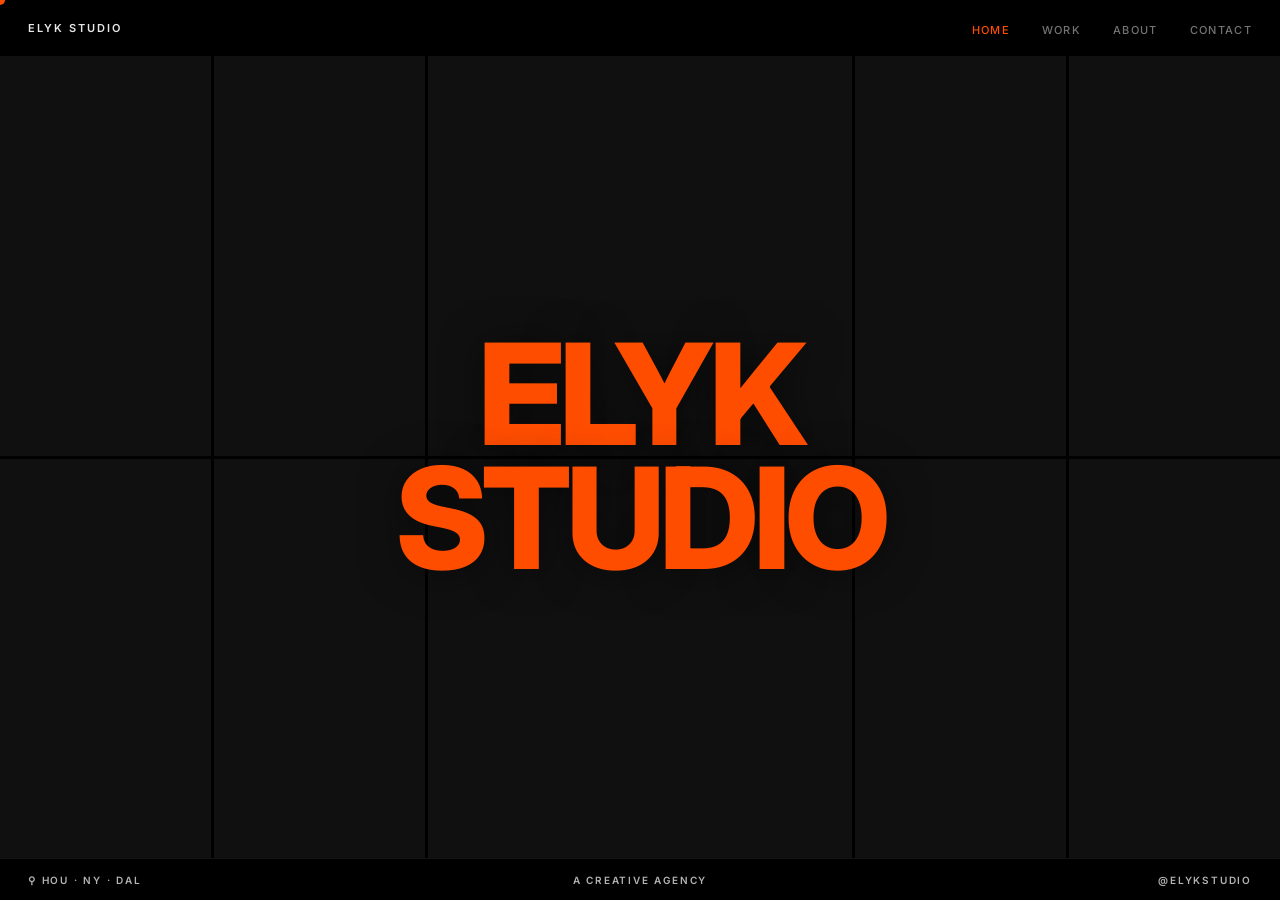
==== commit 104ca7aa: "Replace demo campaigns with real client work; update contact details Work page now carries three rea" ====
--- a/index.html
+++ b/index.html
@@ -119,7 +119,7 @@
 
   <!-- ===================== BOTTOM BAR ===================== -->
   <footer class="bottom-bar">
-    <span class="bottom-bar__loc">⚲ NY</span>
+    <span class="bottom-bar__loc">⚲ HOU · NY · DAL</span>
     <span class="bottom-bar__tagline">A Creative Agency</span>
     <a href="https://instagram.com/elykstudio" class="bottom-bar__handle" target="_blank" rel="noopener">@ELYKSTUDIO</a>
   </footer>
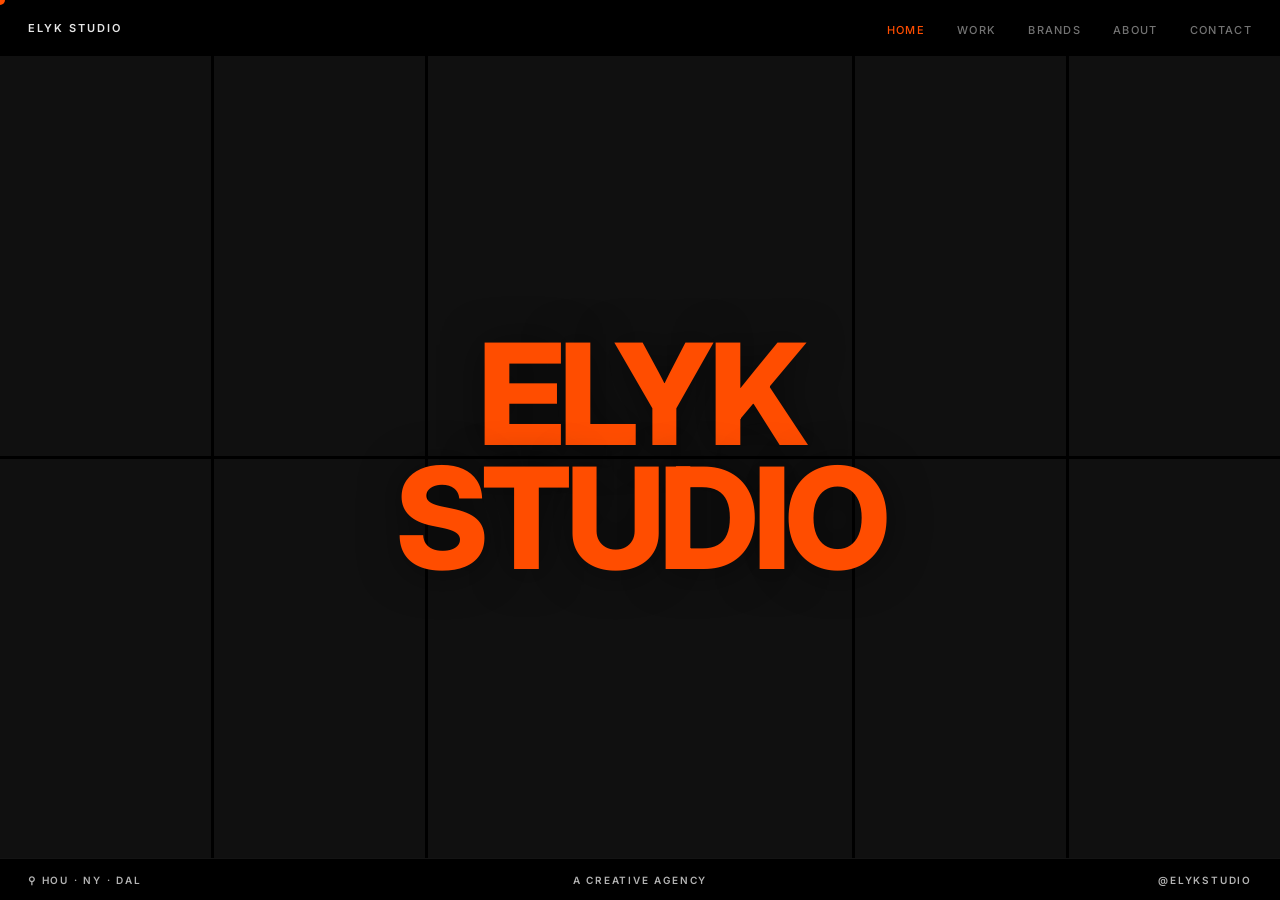
==== commit 573c33ae: "Add Brands page with 29 partnerships across 6 categories New brands.html lists every brand relations" ====
--- a/index.html
+++ b/index.html
@@ -21,6 +21,7 @@
     <ul class="nav__links">
       <li><a href="index.html" class="active">Home</a></li>
       <li><a href="work.html">Work</a></li>
+      <li><a href="brands.html">Brands</a></li>
       <li><a href="about.html">About</a></li>
       <li><a href="contact.html">Contact</a></li>
     </ul>
@@ -56,14 +57,14 @@
     <!-- YouTube landscape — row 1 -->
     <div class="grid-cell grid-cell--landscape">
       <video class="grid-video" autoplay muted loop playsinline>
-        <source src="https://res.cloudinary.com/dmh01vpoz/video/upload/v1784480866/0715_2_4_dbrotw.mov" type="video/mp4" />
+        <source src="https://res.cloudinary.com/dmh01vpoz/video/upload/f_auto,q_auto/v1784480866/0715_2_4_dbrotw.mp4" type="video/mp4" />
       </video>
       <div class="grid-cell__placeholder"><span>03</span></div>
     </div>
 
     <div class="grid-cell grid-cell--portrait">
       <video class="grid-video" autoplay muted loop playsinline>
-        <source src="https://res.cloudinary.com/dmh01vpoz/video/upload/v1784443368/0715_2_egw2zx.mov" type="video/mp4" />
+        <source src="https://res.cloudinary.com/dmh01vpoz/video/upload/f_auto,q_auto/v1784443368/0715_2_egw2zx.mp4" type="video/mp4" />
       </video>
       <div class="grid-cell__placeholder"><span>04</span></div>
     </div>
@@ -83,7 +84,7 @@
     <!-- Row 2 -->
     <div class="grid-cell grid-cell--portrait">
       <video class="grid-video" autoplay muted loop playsinline>
-        <source src="https://res.cloudinary.com/dmh01vpoz/video/upload/v1784445237/0628_tybceh.mov" type="video/mp4" />
+        <source src="https://res.cloudinary.com/dmh01vpoz/video/upload/f_auto,q_auto/v1784445237/0628_tybceh.mp4" type="video/mp4" />
       </video>
       <div class="grid-cell__placeholder"><span>06</span></div>
     </div>
@@ -98,7 +99,7 @@
 
     <div class="grid-cell grid-cell--portrait">
       <video class="grid-video" autoplay muted loop playsinline>
-        <source src="https://res.cloudinary.com/dmh01vpoz/video/upload/v1784479201/0715_2_2_ihyh3q.mov" type="video/mp4" />
+        <source src="https://res.cloudinary.com/dmh01vpoz/video/upload/f_auto,q_auto/v1784479201/0715_2_2_ihyh3q.mp4" type="video/mp4" />
       </video>
       <div class="grid-cell__placeholder"><span>09</span></div>
     </div>
@@ -124,6 +125,6 @@
     <a href="https://instagram.com/elykstudio" class="bottom-bar__handle" target="_blank" rel="noopener">@ELYKSTUDIO</a>
   </footer>
 
-  <script src="js/main.js"></script>
+  <script src="js/main.js?v=10"></script>
 </body>
 </html>
--- a/css/style.css
+++ b/css/style.css
@@ -628,6 +628,8 @@
 .fade-up:nth-child(2) { animation-delay: 0.2s; }
 .fade-up:nth-child(3) { animation-delay: 0.34s; }
 .fade-up:nth-child(4) { animation-delay: 0.48s; }
+.fade-up:nth-child(5) { animation-delay: 0.60s; }
+.fade-up:nth-child(6) { animation-delay: 0.72s; }
 
 @keyframes fade-up {
   to { opacity: 1; transform: translateY(0); }
@@ -1122,11 +1124,13 @@
    RESPONSIVE — work index + campaign
    ============================================= */
 @media (max-width: 768px) {
-  /* Work index — bigger tap targets, tighter rhythm */
+  /* Work index — bigger tap targets, tighter rhythm.
+     Centred, not top-aligned: with a short list, flex-start left the titles
+     stacked up top and a dead slab of raw video filling the rest of the screen. */
   .work-index {
-    gap: 0.9rem;
-    padding: calc(var(--nav-h) + 2.5rem) 1.25rem calc(var(--bar-h) + 2.5rem);
-    justify-content: flex-start;
+    gap: 1.1rem;
+    padding: calc(var(--nav-h) + 1.5rem) 1.25rem calc(var(--bar-h) + 5.5rem);
+    justify-content: center;
   }
   .work-item {
     padding: 0.4rem 1rem;
@@ -1134,6 +1138,24 @@
   .work-item__title { font-size: 2.6rem; line-height: 1; }
   .work-item__client { font-size: 0.62rem; margin-top: 0.5rem; }
   /* On touch, the active title (and its video) follows scroll — see main.js */
+
+  /* #2a2a2a reads as "dim" on black, but disappears against a bright frame —
+     inactive titles need to stay legible over whatever is playing. */
+  .work-item__title  { color: rgba(255,255,255,0.42); }
+  .work-item__client { color: rgba(255,255,255,0.34); }
+  .work-item.active .work-item__title  { color: var(--orange); }
+  .work-item.active .work-item__client { color: var(--white); }
+
+  /* Solid bar instead of a translucent gradient — the half-transparent band
+     let the video through and read as a rendering glitch. */
+  .client-marquee {
+    padding: 0.6rem 0;
+    background: #000;
+    border-top: 1px solid rgba(255,255,255,0.08);
+  }
+  .client-marquee__track { gap: 2.25rem; }
+  .client-marquee__item  { font-size: 0.75rem; letter-spacing: 0.14em; }
+  .client-marquee__item img { height: 16px; }
 
   /* Campaign detail */
   .cs__hero {
@@ -1344,3 +1366,90 @@
   }
   .ab-cta { padding: 4rem 1.5rem 5rem; }
 }
+
+
+/* =============================================
+   BRANDS PAGE
+   ============================================= */
+.br-intro { padding: 7rem 2.5rem 3.5rem; }
+
+.br-lead {
+  font-family: var(--font-serif);
+  font-weight: 400;
+  font-size: clamp(2.6rem, 6.5vw, 5.5rem);
+  line-height: 1.04;
+  letter-spacing: -0.02em;
+  color: var(--white);
+}
+.br-lead em { font-style: italic; color: var(--orange); }
+
+.br-sub {
+  margin-top: 1.5rem;
+  max-width: 52ch;
+  font-size: clamp(1rem, 1.5vw, 1.15rem);
+  line-height: 1.65;
+  color: rgba(255,255,255,0.5);
+}
+
+.br-groups { padding: 0 2.5rem 5rem; }
+
+.br-group { padding: 2.75rem 0; border-top: 1px solid rgba(255,255,255,0.1); }
+
+.br-group__head { display: flex; align-items: baseline; gap: 0.9rem; }
+
+.br-group__label {
+  font-family: var(--font-body);
+  font-weight: 700;
+  font-size: 0.8rem;
+  letter-spacing: 0.22em;
+  text-transform: uppercase;
+  color: var(--orange);
+}
+.br-group__count {
+  font-family: var(--font-body);
+  font-size: 0.72rem;
+  font-weight: 600;
+  letter-spacing: 0.1em;
+  color: rgba(255,255,255,0.3);
+}
+.br-group__blurb {
+  margin-top: 0.5rem;
+  font-size: 0.92rem;
+  color: rgba(255,255,255,0.42);
+}
+
+.br-list {
+  list-style: none;
+  margin: 1.75rem 0 0;
+  padding: 0;
+  display: grid;
+  grid-template-columns: repeat(auto-fill, minmax(230px, 1fr));
+  gap: 1.5rem 2rem;
+}
+
+.br-item { display: flex; flex-direction: column; gap: 0.3rem; }
+
+.br-item__name {
+  font-family: var(--font-serif);
+  font-style: italic;
+  font-weight: 500;
+  font-size: clamp(1.35rem, 2.2vw, 1.85rem);
+  line-height: 1.15;
+  color: var(--white);
+}
+.br-item__note {
+  font-family: var(--font-body);
+  font-size: 0.74rem;
+  font-weight: 500;
+  letter-spacing: 0.1em;
+  text-transform: uppercase;
+  color: rgba(255,255,255,0.38);
+}
+
+@media (max-width: 768px) {
+  .br-intro  { padding: 3.5rem 1.5rem 2rem; }
+  .br-groups { padding: 0 1.5rem 3.5rem; }
+  .br-group { padding: 2rem 0; }
+  .br-list { grid-template-columns: repeat(auto-fill, minmax(150px, 1fr)); gap: 1.25rem 1.5rem; }
+  .br-item__name { font-size: 1.25rem; }
+}
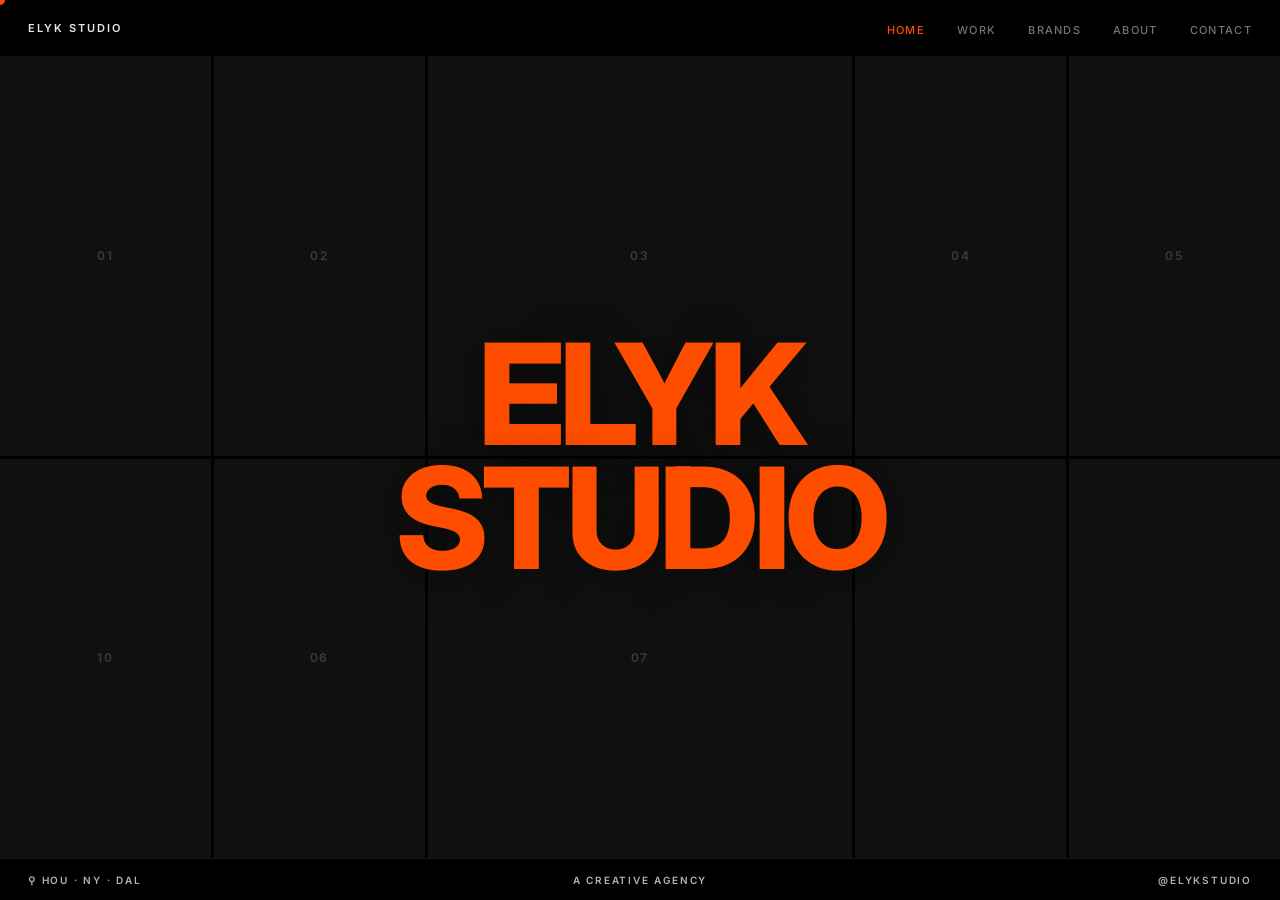
==== commit fec8cc95: "Make the home grid load fast: poster frames + lazy video The homepage shipped ~112MB of video on loa" ====
--- a/index.html
+++ b/index.html
@@ -41,73 +41,73 @@
 
     <!-- Row 1 -->
     <div class="grid-cell grid-cell--portrait">
-      <video class="grid-video" autoplay muted loop playsinline>
-        <source src="https://res.cloudinary.com/dmh01vpoz/video/upload/v1784444713/peacegray_TikTokDownloader.com_fef8b_q6gndk.mp4" type="video/mp4" />
-      </video>
+      <video class="grid-video" muted loop playsinline preload="none"
+             poster="https://res.cloudinary.com/dmh01vpoz/video/upload/f_auto,q_auto,w_640/peacegray_TikTokDownloader.com_fef8b_q6gndk.jpg"
+             data-src="https://res.cloudinary.com/dmh01vpoz/video/upload/f_auto,q_auto:eco,w_640/peacegray_TikTokDownloader.com_fef8b_q6gndk.mp4"></video>
       <div class="grid-cell__placeholder"><span>01</span></div>
     </div>
 
     <div class="grid-cell grid-cell--portrait">
-      <video class="grid-video" autoplay muted loop playsinline>
-        <source src="https://res.cloudinary.com/dmh01vpoz/video/upload/v1784438065/ElianaOfori_moft6a.mp4" type="video/mp4" />
-      </video>
+      <video class="grid-video" muted loop playsinline preload="none"
+             poster="https://res.cloudinary.com/dmh01vpoz/video/upload/f_auto,q_auto,w_640/ElianaOfori_moft6a.jpg"
+             data-src="https://res.cloudinary.com/dmh01vpoz/video/upload/f_auto,q_auto:eco,w_640/ElianaOfori_moft6a.mp4"></video>
       <div class="grid-cell__placeholder"><span>02</span></div>
     </div>
 
     <!-- YouTube landscape — row 1 -->
     <div class="grid-cell grid-cell--landscape">
-      <video class="grid-video" autoplay muted loop playsinline>
-        <source src="https://res.cloudinary.com/dmh01vpoz/video/upload/f_auto,q_auto/v1784480866/0715_2_4_dbrotw.mp4" type="video/mp4" />
-      </video>
+      <video class="grid-video" muted loop playsinline preload="none"
+             poster="https://res.cloudinary.com/dmh01vpoz/video/upload/f_auto,q_auto,w_640/v1784480866/0715_2_4_dbrotw.jpg"
+             data-src="https://res.cloudinary.com/dmh01vpoz/video/upload/f_auto,q_auto:eco,w_640/v1784480866/0715_2_4_dbrotw.mp4"></video>
       <div class="grid-cell__placeholder"><span>03</span></div>
     </div>
 
     <div class="grid-cell grid-cell--portrait">
-      <video class="grid-video" autoplay muted loop playsinline>
-        <source src="https://res.cloudinary.com/dmh01vpoz/video/upload/f_auto,q_auto/v1784443368/0715_2_egw2zx.mp4" type="video/mp4" />
-      </video>
+      <video class="grid-video" muted loop playsinline preload="none"
+             poster="https://res.cloudinary.com/dmh01vpoz/video/upload/f_auto,q_auto,w_640/v1784443368/0715_2_egw2zx.jpg"
+             data-src="https://res.cloudinary.com/dmh01vpoz/video/upload/f_auto,q_auto:eco,w_640/v1784443368/0715_2_egw2zx.mp4"></video>
       <div class="grid-cell__placeholder"><span>04</span></div>
     </div>
 
     <div class="grid-cell grid-cell--portrait">
-      <video class="grid-video" autoplay muted loop playsinline>
-        <source src="https://res.cloudinary.com/dmh01vpoz/video/upload/v1784444997/Video-749_za96e4.mp4" type="video/mp4" />
-      </video>
+      <video class="grid-video" muted loop playsinline preload="none"
+             poster="https://res.cloudinary.com/dmh01vpoz/video/upload/f_auto,q_auto,w_640/Video-749_za96e4.jpg"
+             data-src="https://res.cloudinary.com/dmh01vpoz/video/upload/f_auto,q_auto:eco,w_640/Video-749_za96e4.mp4"></video>
       <div class="grid-cell__placeholder"><span>05</span></div>
     </div>
     <div class="grid-cell grid-cell--portrait">
-      <video class="grid-video" autoplay muted loop playsinline>
-        <source src="https://res.cloudinary.com/dmh01vpoz/video/upload/v1784446743/save_time_for_what_really_matters_by_downloading_Gauth_official_gauth_gauthpartner_examprep_study_-_ELYK._1080p_drjmeo.mp4" type="video/mp4" />
-      </video>
+      <video class="grid-video" muted loop playsinline preload="none"
+             poster="https://res.cloudinary.com/dmh01vpoz/video/upload/f_auto,q_auto,w_640/save_time_for_what_really_matters_by_downloading_Gauth_official_gauth_gauthpartner_examprep_study_-_ELYK._1080p_drjmeo.jpg"
+             data-src="https://res.cloudinary.com/dmh01vpoz/video/upload/f_auto,q_auto:eco,w_640/save_time_for_what_really_matters_by_downloading_Gauth_official_gauth_gauthpartner_examprep_study_-_ELYK._1080p_drjmeo.mp4"></video>
       <div class="grid-cell__placeholder"><span>10</span></div>
     </div>
     <!-- Row 2 -->
     <div class="grid-cell grid-cell--portrait">
-      <video class="grid-video" autoplay muted loop playsinline>
-        <source src="https://res.cloudinary.com/dmh01vpoz/video/upload/f_auto,q_auto/v1784445237/0628_tybceh.mp4" type="video/mp4" />
-      </video>
+      <video class="grid-video" muted loop playsinline preload="none"
+             poster="https://res.cloudinary.com/dmh01vpoz/video/upload/f_auto,q_auto,w_640/v1784445237/0628_tybceh.jpg"
+             data-src="https://res.cloudinary.com/dmh01vpoz/video/upload/f_auto,q_auto:eco,w_640/v1784445237/0628_tybceh.mp4"></video>
       <div class="grid-cell__placeholder"><span>06</span></div>
     </div>
 
     <!-- YouTube landscape — row 2 -->
     <div class="grid-cell grid-cell--landscape">
-      <video class="grid-video" autoplay muted loop playsinline>
-        <source src="https://res.cloudinary.com/dmh01vpoz/video/upload/v1784480272/Video-351_ekuxar.mp4" type="video/mp4" />
-      </video>
+      <video class="grid-video" muted loop playsinline preload="none"
+             poster="https://res.cloudinary.com/dmh01vpoz/video/upload/f_auto,q_auto,w_640/Video-351_ekuxar.jpg"
+             data-src="https://res.cloudinary.com/dmh01vpoz/video/upload/f_auto,q_auto:eco,w_640/Video-351_ekuxar.mp4"></video>
       <div class="grid-cell__placeholder"><span>07</span></div>
     </div>
 
     <div class="grid-cell grid-cell--portrait">
-      <video class="grid-video" autoplay muted loop playsinline>
-        <source src="https://res.cloudinary.com/dmh01vpoz/video/upload/f_auto,q_auto/v1784479201/0715_2_2_ihyh3q.mp4" type="video/mp4" />
-      </video>
+      <video class="grid-video" muted loop playsinline preload="none"
+             poster="https://res.cloudinary.com/dmh01vpoz/video/upload/f_auto,q_auto,w_640/v1784479201/0715_2_2_ihyh3q.jpg"
+             data-src="https://res.cloudinary.com/dmh01vpoz/video/upload/f_auto,q_auto:eco,w_640/v1784479201/0715_2_2_ihyh3q.mp4"></video>
       <div class="grid-cell__placeholder"><span>09</span></div>
     </div>
 
     <div class="grid-cell grid-cell--portrait">
-      <video class="grid-video" autoplay muted loop playsinline>
-        <source src="https://res.cloudinary.com/dmh01vpoz/video/upload/v1784447173/Video-21_jdxeqt.mp4" type="video/mp4" />
-      </video>
+      <video class="grid-video" muted loop playsinline preload="none"
+             poster="https://res.cloudinary.com/dmh01vpoz/video/upload/f_auto,q_auto,w_640/Video-21_jdxeqt.jpg"
+             data-src="https://res.cloudinary.com/dmh01vpoz/video/upload/f_auto,q_auto:eco,w_640/Video-21_jdxeqt.mp4"></video>
       <div class="grid-cell__placeholder"><span>08</span></div>
     </div>
 
@@ -125,6 +125,6 @@
     <a href="https://instagram.com/elykstudio" class="bottom-bar__handle" target="_blank" rel="noopener">@ELYKSTUDIO</a>
   </footer>
 
-  <script src="js/main.js?v=10"></script>
+  <script src="js/main.js?v=11"></script>
 </body>
 </html>
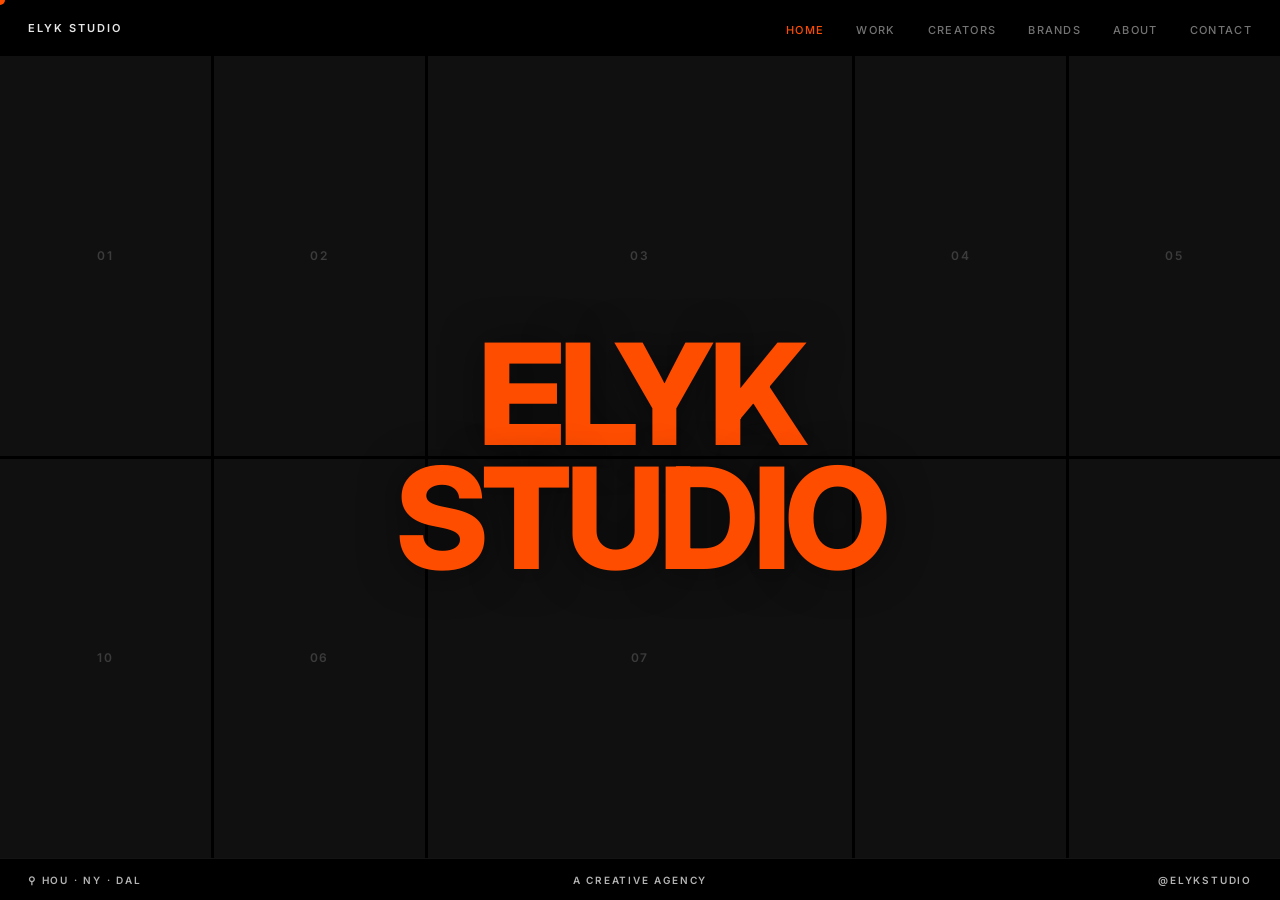
==== commit 9b82cd8f: "Add Creators page; group the Work index by partnership type Work index now carries 18 campaigns inst" ====
--- a/index.html
+++ b/index.html
@@ -21,6 +21,7 @@
     <ul class="nav__links">
       <li><a href="index.html" class="active">Home</a></li>
       <li><a href="work.html">Work</a></li>
+      <li><a href="creators.html">Creators</a></li>
       <li><a href="brands.html">Brands</a></li>
       <li><a href="about.html">About</a></li>
       <li><a href="contact.html">Contact</a></li>
@@ -125,6 +126,6 @@
     <a href="https://instagram.com/elykstudio" class="bottom-bar__handle" target="_blank" rel="noopener">@ELYKSTUDIO</a>
   </footer>
 
-  <script src="js/main.js?v=11"></script>
+  <script src="js/main.js?v=12"></script>
 </body>
 </html>
--- a/css/style.css
+++ b/css/style.css
@@ -1453,3 +1453,293 @@
   .br-list { grid-template-columns: repeat(auto-fill, minmax(150px, 1fr)); gap: 1.25rem 1.5rem; }
   .br-item__name { font-size: 1.25rem; }
 }
+
+/* =============================================
+   ABOUT — two-sided mission + founder
+   ============================================= */
+.ab-sides { padding: 1rem 2.5rem 4rem; }
+
+.ab-sides__lead {
+  font-family: var(--font-serif);
+  font-weight: 400;
+  font-size: clamp(2rem, 4.5vw, 3.6rem);
+  line-height: 1.1;
+  letter-spacing: -0.02em;
+  color: var(--white);
+  margin: 0.75rem 0 2.75rem;
+}
+.ab-sides__lead em { font-style: italic; color: var(--orange); }
+
+.ab-sides__grid {
+  display: grid;
+  grid-template-columns: repeat(auto-fit, minmax(300px, 1fr));
+  gap: 2rem 3.5rem;
+}
+
+.ab-side__tag {
+  display: block;
+  font-family: var(--font-body);
+  font-weight: 700;
+  font-size: 0.72rem;
+  letter-spacing: 0.22em;
+  text-transform: uppercase;
+  color: var(--orange);
+  margin-bottom: 0.85rem;
+}
+.ab-side__text {
+  font-size: 1.02rem;
+  line-height: 1.75;
+  color: rgba(255,255,255,0.62);
+}
+.ab-side__text strong { color: var(--white); font-weight: 600; }
+
+.ab-sides__close {
+  margin-top: 2.75rem;
+  padding-top: 2rem;
+  border-top: 1px solid rgba(255,255,255,0.1);
+  max-width: 62ch;
+  font-size: 1.02rem;
+  line-height: 1.75;
+  color: rgba(255,255,255,0.5);
+}
+
+/* ── Founder ── */
+.ab-founder {
+  display: grid;
+  grid-template-columns: 0.85fr 1.15fr;
+  gap: 3.5rem;
+  align-items: center;
+  padding: 4rem 2.5rem 5rem;
+  border-top: 1px solid rgba(255,255,255,0.1);
+}
+
+.ab-founder__media {
+  position: relative;
+  aspect-ratio: 4 / 5;
+  border-radius: 14px;
+  overflow: hidden;
+  background: #121214;
+  border: 1px solid rgba(255,255,255,0.09);
+}
+.ab-founder__img {
+  position: absolute; inset: 0;
+  width: 100%; height: 100%;
+  object-fit: cover;
+  display: block;
+}
+/* placeholder shows only when the photo is missing */
+.ab-founder__ph {
+  position: absolute; inset: 0;
+  display: none;
+  align-items: center; justify-content: center;
+  font-family: var(--font-body);
+  font-size: 0.72rem;
+  letter-spacing: 0.2em;
+  text-transform: uppercase;
+  color: rgba(255,255,255,0.25);
+}
+.ab-founder__media.is-empty .ab-founder__img { display: none; }
+.ab-founder__media.is-empty .ab-founder__ph { display: flex; }
+
+.ab-founder__name {
+  font-family: var(--font-serif);
+  font-style: italic;
+  font-weight: 500;
+  font-size: clamp(2.2rem, 4.5vw, 3.4rem);
+  line-height: 1.05;
+  color: var(--white);
+  margin: 0.6rem 0 0.35rem;
+}
+.ab-founder__role {
+  font-family: var(--font-body);
+  font-size: 0.75rem;
+  font-weight: 600;
+  letter-spacing: 0.2em;
+  text-transform: uppercase;
+  color: var(--orange);
+  margin-bottom: 1.75rem;
+}
+.ab-founder__body .ab-body { margin-bottom: 1.15rem; }
+
+@media (max-width: 900px) {
+  .ab-founder { grid-template-columns: 1fr; gap: 2.25rem; }
+  .ab-founder__media { max-width: 320px; }
+}
+@media (max-width: 768px) {
+  .ab-sides   { padding: 0.5rem 1.5rem 3rem; }
+  .ab-founder { padding: 3rem 1.5rem 3.5rem; }
+  .ab-sides__grid { gap: 2rem; }
+}
+
+.contact__note {
+  display: block;
+  margin-top: 0.6rem;
+  font-family: var(--font-body);
+  font-size: 0.78rem;
+  line-height: 1.5;
+  color: var(--orange);
+  opacity: 0.85;
+}
+
+/* =============================================
+   WORK INDEX — group headings
+   With ~18 campaigns the flat list lost its hierarchy; these break it
+   into Sponsorships / Campaigns / Events while keeping the hover video.
+   ============================================= */
+.work-group {
+  width: 100%;
+  text-align: center;
+  margin: 2.25rem 0 0.75rem;
+}
+.work-group:first-child { margin-top: 0; }
+
+.work-group__label {
+  display: inline-block;
+  font-family: var(--font-body);
+  font-weight: 700;
+  font-size: 0.66rem;
+  letter-spacing: 0.3em;
+  text-transform: uppercase;
+  color: rgba(255,255,255,0.32);
+  padding-bottom: 0.5rem;
+  border-bottom: 1px solid rgba(255,255,255,0.12);
+}
+
+/* Titles shrink once the list is long, so more fits per screen */
+.work-index .work-item__title { font-size: clamp(1.6rem, 3.4vw, 2.9rem); }
+.work-index .work-item { padding: 0.28rem 1rem; }
+.work-index { justify-content: flex-start; gap: 0.1rem;
+              padding-top: calc(var(--nav-h) + 2.5rem); }
+
+/* Campaigns with no clip yet: still clickable, just no hover video */
+.work-item--noclip .work-item__title { opacity: 0.88; }
+
+@media (max-width: 768px) {
+  .work-group { margin: 1.5rem 0 0.5rem; }
+  .work-group__label { font-size: 0.6rem; letter-spacing: 0.24em; }
+  .work-index .work-item__title { font-size: 1.75rem; }
+}
+
+/* =============================================
+   CREATORS PAGE
+   ============================================= */
+.cr-intro { padding: 7rem 2.5rem 3rem; }
+.cr-lead {
+  font-family: var(--font-serif);
+  font-weight: 400;
+  font-size: clamp(2.6rem, 6.5vw, 5.5rem);
+  line-height: 1.04;
+  letter-spacing: -0.02em;
+  color: var(--white);
+  margin-top: 0.75rem;
+}
+.cr-lead em { font-style: italic; color: var(--orange); }
+.cr-sub {
+  margin-top: 1.4rem;
+  max-width: 50ch;
+  font-size: clamp(1rem, 1.5vw, 1.12rem);
+  line-height: 1.65;
+  color: rgba(255,255,255,0.5);
+}
+
+.cr-list { padding: 0 2.5rem 4rem; }
+
+.cr-card {
+  display: grid;
+  grid-template-columns: 200px 1.1fr 1fr;
+  gap: 2.5rem;
+  align-items: start;
+  padding: 2.5rem 0;
+  border-top: 1px solid rgba(255,255,255,0.1);
+}
+
+.cr-card__media {
+  position: relative;
+  aspect-ratio: 1 / 1;
+  border-radius: 12px;
+  overflow: hidden;
+  background: #121214;
+  border: 1px solid rgba(255,255,255,0.09);
+}
+.cr-card__img { position: absolute; inset: 0; width: 100%; height: 100%; object-fit: cover; display: block; }
+.cr-card__ph {
+  position: absolute; inset: 0; display: none;
+  align-items: center; justify-content: center;
+  font-family: var(--font-body); font-size: 0.66rem;
+  letter-spacing: 0.2em; text-transform: uppercase;
+  color: rgba(255,255,255,0.22);
+}
+.cr-card__media.is-empty .cr-card__img { display: none; }
+.cr-card__media.is-empty .cr-card__ph  { display: flex; }
+
+.cr-card__name {
+  display: block;
+  font-family: var(--font-serif);
+  font-style: italic; font-weight: 500;
+  font-size: clamp(1.7rem, 3vw, 2.4rem);
+  line-height: 1.1; color: var(--white);
+  text-decoration: none;
+}
+a.cr-card__name:hover { color: var(--orange); }
+
+.cr-card__handle {
+  display: block; margin-top: 0.4rem;
+  font-family: var(--font-body); font-size: 0.78rem; font-weight: 600;
+  letter-spacing: 0.14em; text-transform: uppercase; color: var(--orange);
+}
+.cr-card__niche {
+  margin-top: 0.9rem; font-size: 0.97rem; line-height: 1.6;
+  color: rgba(255,255,255,0.55);
+}
+
+.cr-card__stats {
+  display: flex; flex-wrap: wrap; gap: 1.75rem;
+  margin-top: 1.5rem; padding-top: 1.25rem;
+  border-top: 1px solid rgba(255,255,255,0.08);
+}
+.cr-stat__value {
+  display: block;
+  font-family: var(--font-serif); font-weight: 500;
+  font-size: 1.5rem; color: var(--orange); line-height: 1;
+}
+.cr-stat__label {
+  display: block; margin-top: 0.35rem;
+  font-family: var(--font-body); font-size: 0.64rem; font-weight: 600;
+  letter-spacing: 0.16em; text-transform: uppercase;
+  color: rgba(255,255,255,0.4);
+}
+
+.cr-card__brands { margin-top: 1.5rem; }
+.cr-card__brands-label {
+  display: block; margin-bottom: 0.65rem;
+  font-family: var(--font-body); font-size: 0.62rem; font-weight: 600;
+  letter-spacing: 0.18em; text-transform: uppercase;
+  color: rgba(255,255,255,0.35);
+}
+.cr-card__chips { display: flex; flex-wrap: wrap; gap: 0.45rem; }
+.cr-chip {
+  font-family: var(--font-body); font-size: 0.72rem; font-weight: 500;
+  padding: 0.4rem 0.8rem; border-radius: 100px;
+  color: rgba(255,255,255,0.72);
+  border: 1px solid rgba(255,255,255,0.16);
+}
+
+.cr-card__reel { display: grid; grid-template-columns: repeat(2, 1fr); gap: 0.6rem; }
+.cr-clip {
+  position: relative; aspect-ratio: 9 / 16;
+  border-radius: 10px; overflow: hidden;
+  background: #121214; border: 1px solid rgba(255,255,255,0.08);
+}
+.cr-clip__vid { position: absolute; inset: 0; width: 100%; height: 100%; object-fit: cover; display: block; }
+
+@media (max-width: 1000px) {
+  .cr-card { grid-template-columns: 150px 1fr; }
+  .cr-card__reel { grid-column: 1 / -1; grid-template-columns: repeat(4, 1fr); }
+}
+@media (max-width: 768px) {
+  .cr-intro { padding: 3.5rem 1.5rem 2rem; }
+  .cr-list  { padding: 0 1.5rem 3rem; }
+  .cr-card  { grid-template-columns: 110px 1fr; gap: 1.25rem; padding: 2rem 0; }
+  .cr-card__stats { gap: 1.25rem; }
+  .cr-card__reel  { grid-template-columns: repeat(2, 1fr); gap: 0.5rem; }
+}
